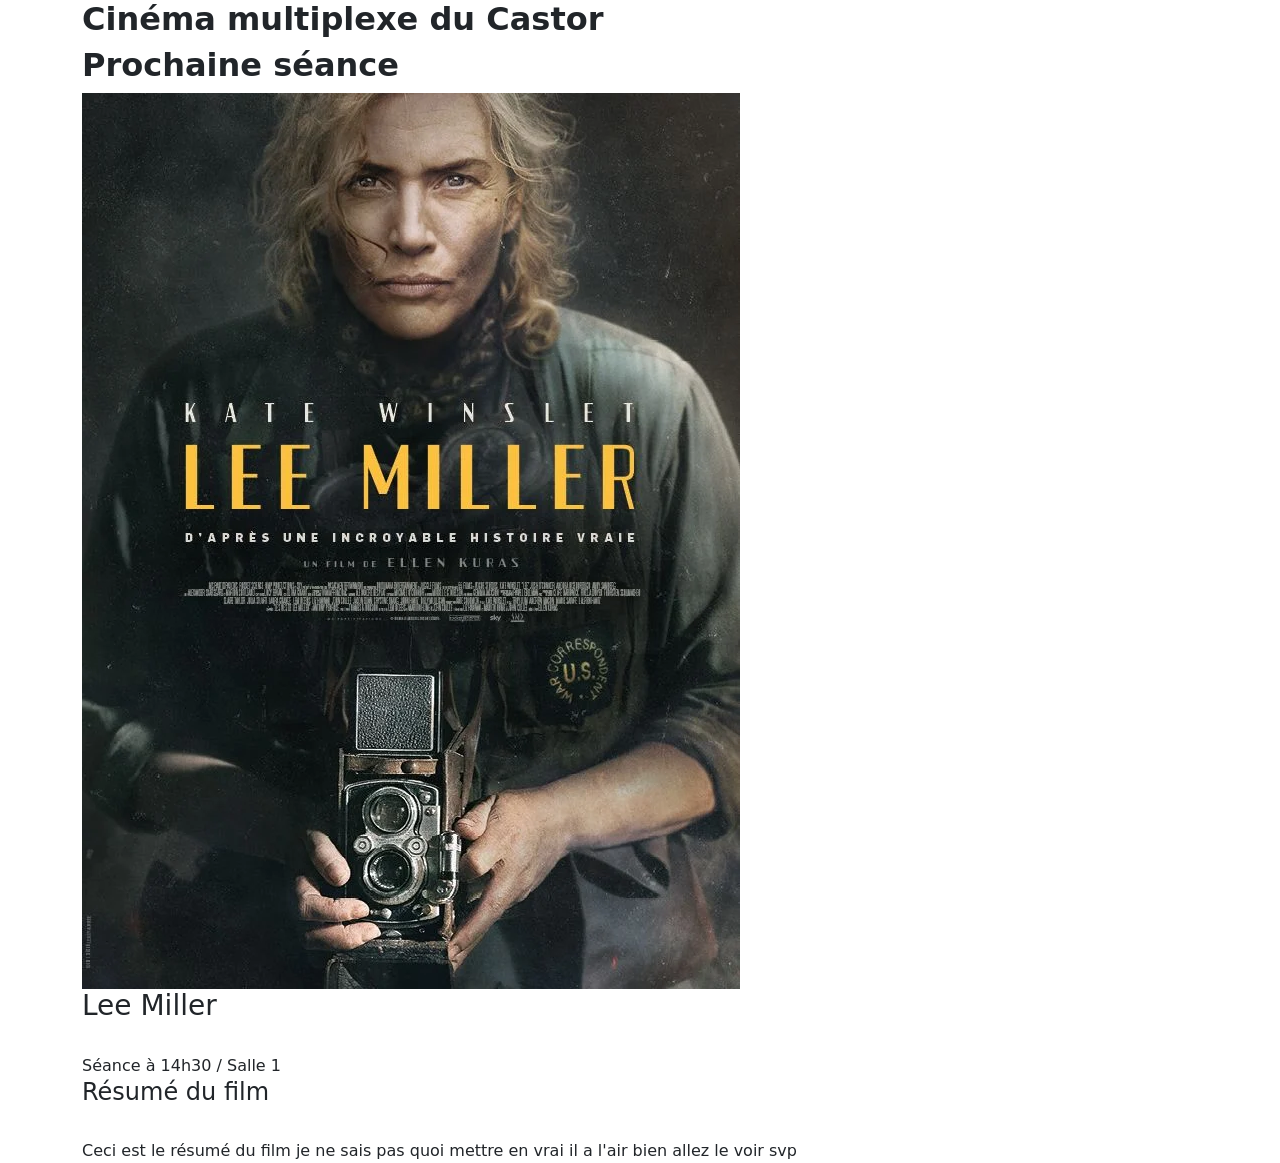
==== html/index.html @ 02dbef42 "j'ai commencé la page 'index.html'" ====
<!DOCTYPE html>
<html lang="fr">
<head>
    <meta charset="utf-8">
    <meta name="viewport" content="width=device-width, initial-scale=1">
    <title>Bootstrap demo</title>
    <link href="https://cdn.jsdelivr.net/npm/bootstrap@5.3.8/dist/css/bootstrap.min.css" rel="stylesheet"
          crossorigin="anonymous">
</head>
<body>
<div class="container">
    <div class="row">
        <h2><strong>Cinéma multiplexe du Castor</strong></h2>
    </div>
    <div class="row">
        <h2><strong>Prochaine séance</strong></h2>
    </div>
    <div class="row">
        <div class="col-sm-6 col-lg-9 bordure"><img src="images/affiche-leemiller.png" class="img-fluid"></div>
        <div class="col-sm-6 col-lg-9 bordure">
            <h3 class="film">Lee Miller</h3>
            <br>
            Séance à 14h30 / Salle 1
            <br>
            <h4>Résumé du film</h4>
            <br>
            Ceci est le résumé du film je ne sais pas quoi mettre en vrai il a l'air bien allez le voir svp
        </div>
    </div>
</div>
<script src="https://cdn.jsdelivr.net/npm/bootstrap@5.3.8/dist/js/bootstrap.bundle.min.js"
        integrity="sha384-FKyoEForCGlyvwx9Hj09JcYn3nv7wiPVlz7YYwJrWVcXK/BmnVDxM+D2scQbITxI"
        crossorigin="anonymous"></script>
<script src="https://cdn.jsdelivr.net/npm/@popperjs/core@2.11.8/dist/umd/popper.min.js"
        integrity="sha384-I7E8VVD/ismYTF4hNIPjVp/Zjvgyol6VFvRkX/vR+Vc4jQkC+hVqc2pM8ODewa9r"
        crossorigin="anonymous"></script>
<script src="https://cdn.jsdelivr.net/npm/bootstrap@5.3.8/dist/js/bootstrap.min.js" crossorigin="anonymous"></script>
</body>
</html>
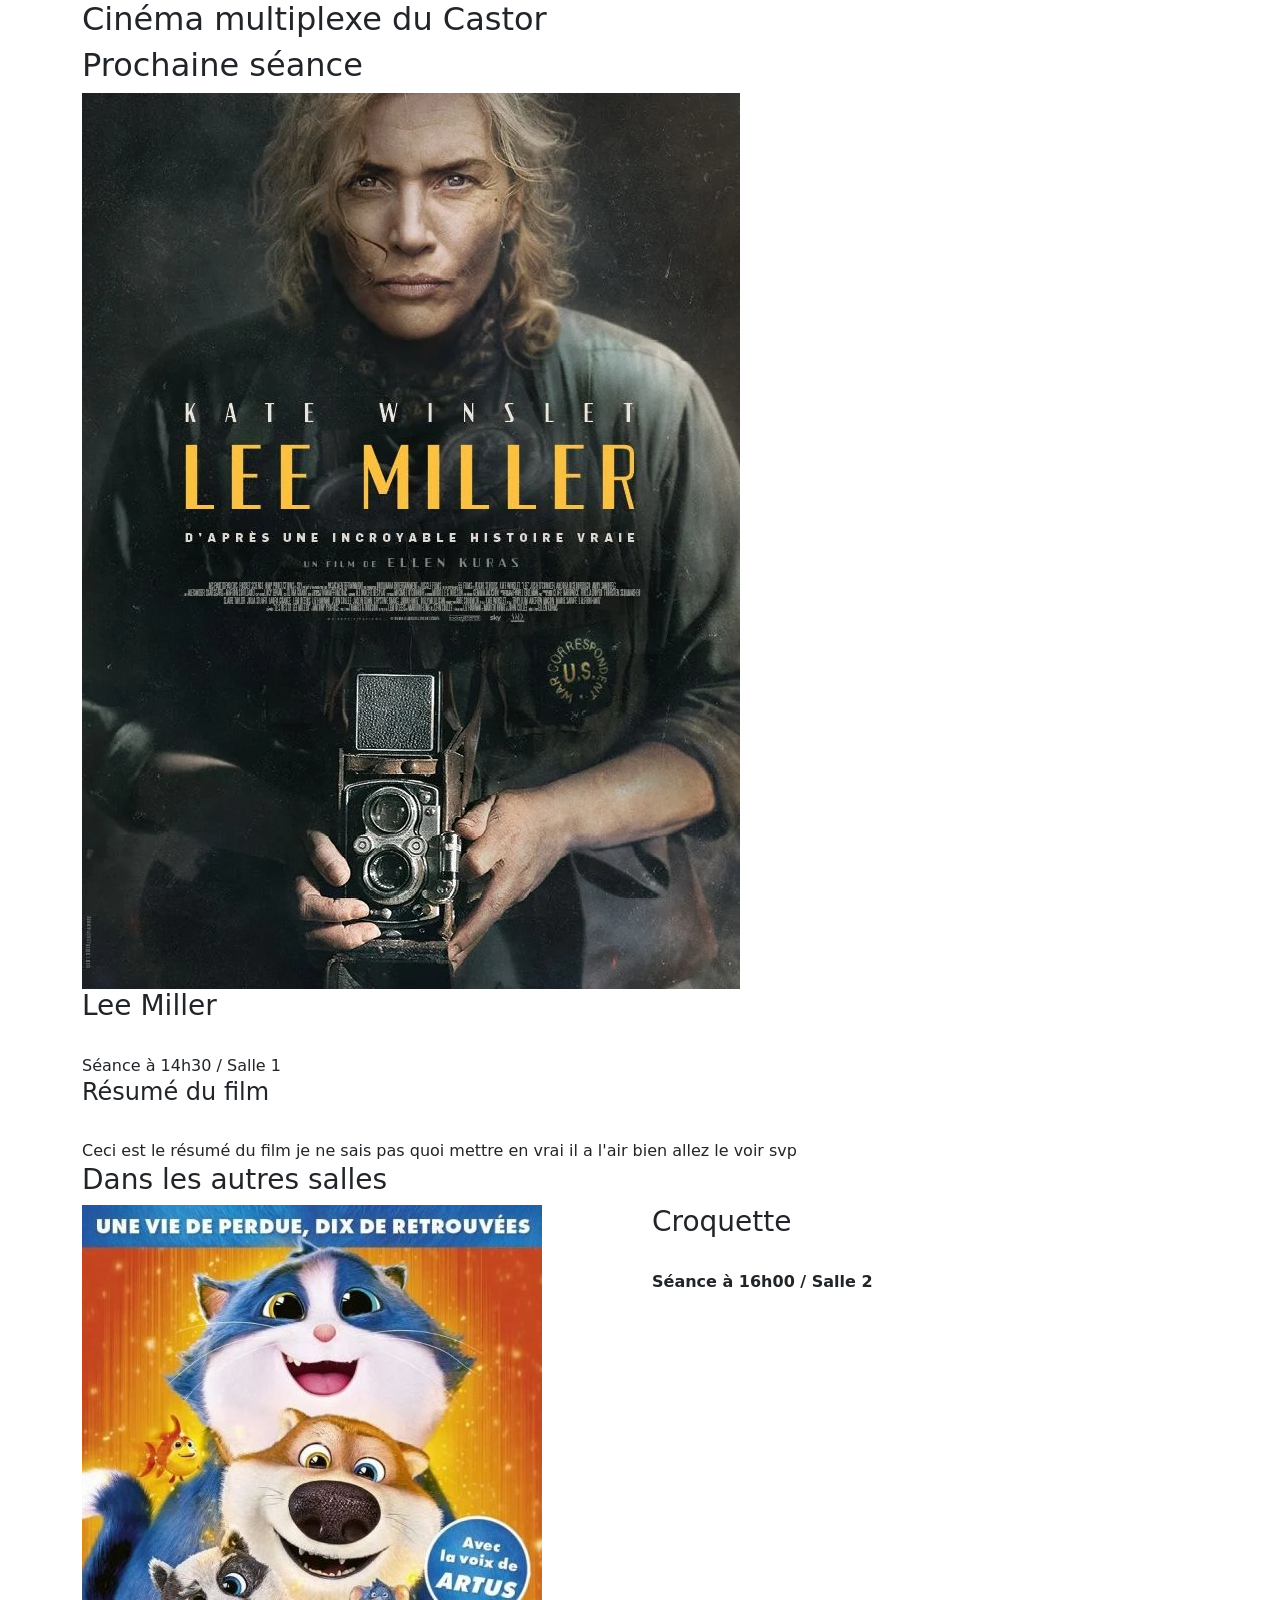
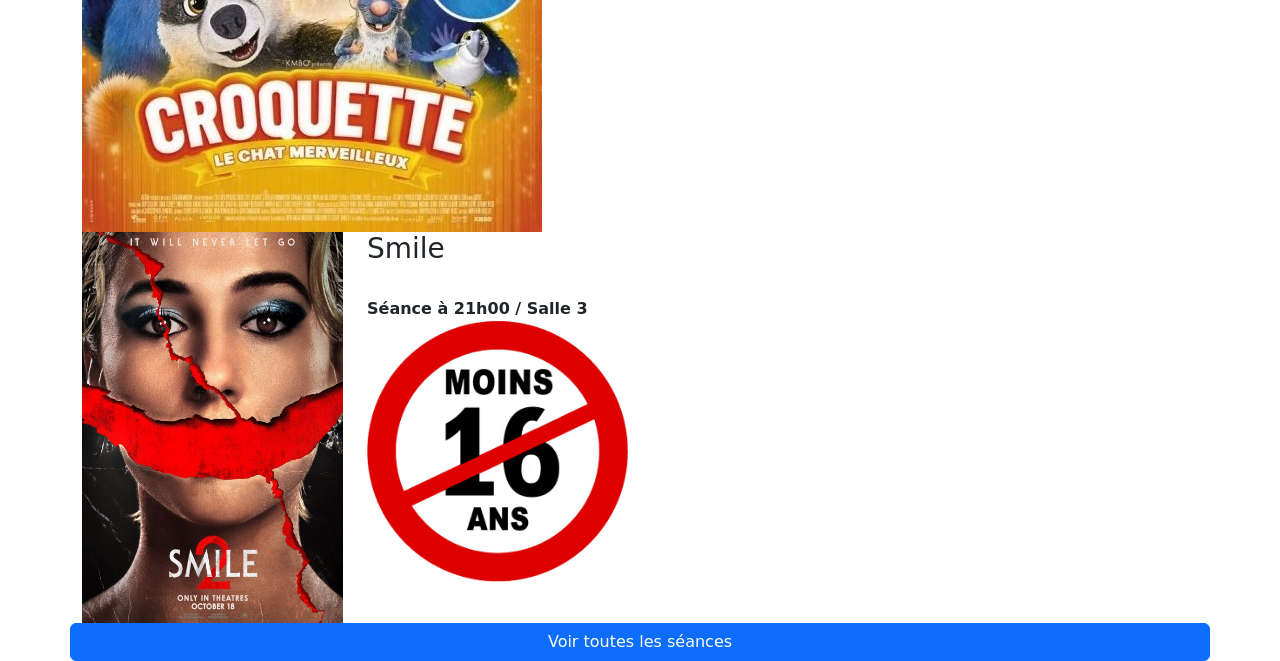
==== commit bd8d8a20: "création des pages films" ====
--- a/html/index.html
+++ b/html/index.html
@@ -9,12 +9,8 @@
 </head>
 <body>
 <div class="container">
-    <div class="row">
-        <h2><strong>Cinéma multiplexe du Castor</strong></h2>
-    </div>
-    <div class="row">
-        <h2><strong>Prochaine séance</strong></h2>
-    </div>
+        <h2>Cinéma multiplexe du Castor</h2>
+        <h2>Prochaine séance</h2>
     <div class="row">
         <div class="col-sm-6 col-lg-9 bordure"><img src="images/affiche-leemiller.png" class="img-fluid"></div>
         <div class="col-sm-6 col-lg-9 bordure">
@@ -28,6 +24,27 @@
         </div>
     </div>
 </div>
+
+<div class="container">
+        <h3>Dans les autres salles</h3>
+    <div class="row">
+        <div class="col-sm-3 col-lg-6 bordure"><img src="images/affiche-croquette.jpg" class="img-fluid"></div>
+        <div class="col-sm-3 col-lg-6 bordure">
+            <h3 class="film">Croquette</h3>
+            <br>
+            <strong>Séance à 16h00 / Salle 2</strong>
+        </div>
+        <div class="col-sm-3 col-lg-3 bordure"><img src="images/affiche-smile.jpg" class="img-fluid"></div>
+        <div class="col-sm-3 col-lg-3 bordure">
+            <h3 class="film">Smile</h3>
+            <br>
+            <strong>Séance à 21h00 / Salle 3</strong>
+            <img src="images/interdiction-moins-de-16-ans.png" class="img-fluid"></div>
+    </div>
+    <div class="row">
+        <a href="seances.html" class="btn btn-primary">Voir toutes les séances</a>
+    </div>
+</div>
 <script src="https://cdn.jsdelivr.net/npm/bootstrap@5.3.8/dist/js/bootstrap.bundle.min.js"
         integrity="sha384-FKyoEForCGlyvwx9Hj09JcYn3nv7wiPVlz7YYwJrWVcXK/BmnVDxM+D2scQbITxI"
         crossorigin="anonymous"></script>
@@ -36,4 +53,44 @@
         crossorigin="anonymous"></script>
 <script src="https://cdn.jsdelivr.net/npm/bootstrap@5.3.8/dist/js/bootstrap.min.js" crossorigin="anonymous"></script>
 </body>
-</html>+</html>
+
+
+
+
+
+
+
+
+
+
+
+
+
+
+
+
+
+
+
+
+
+
+
+
+
+
+
+
+
+
+
+
+
+
+
+
+
+
+
+
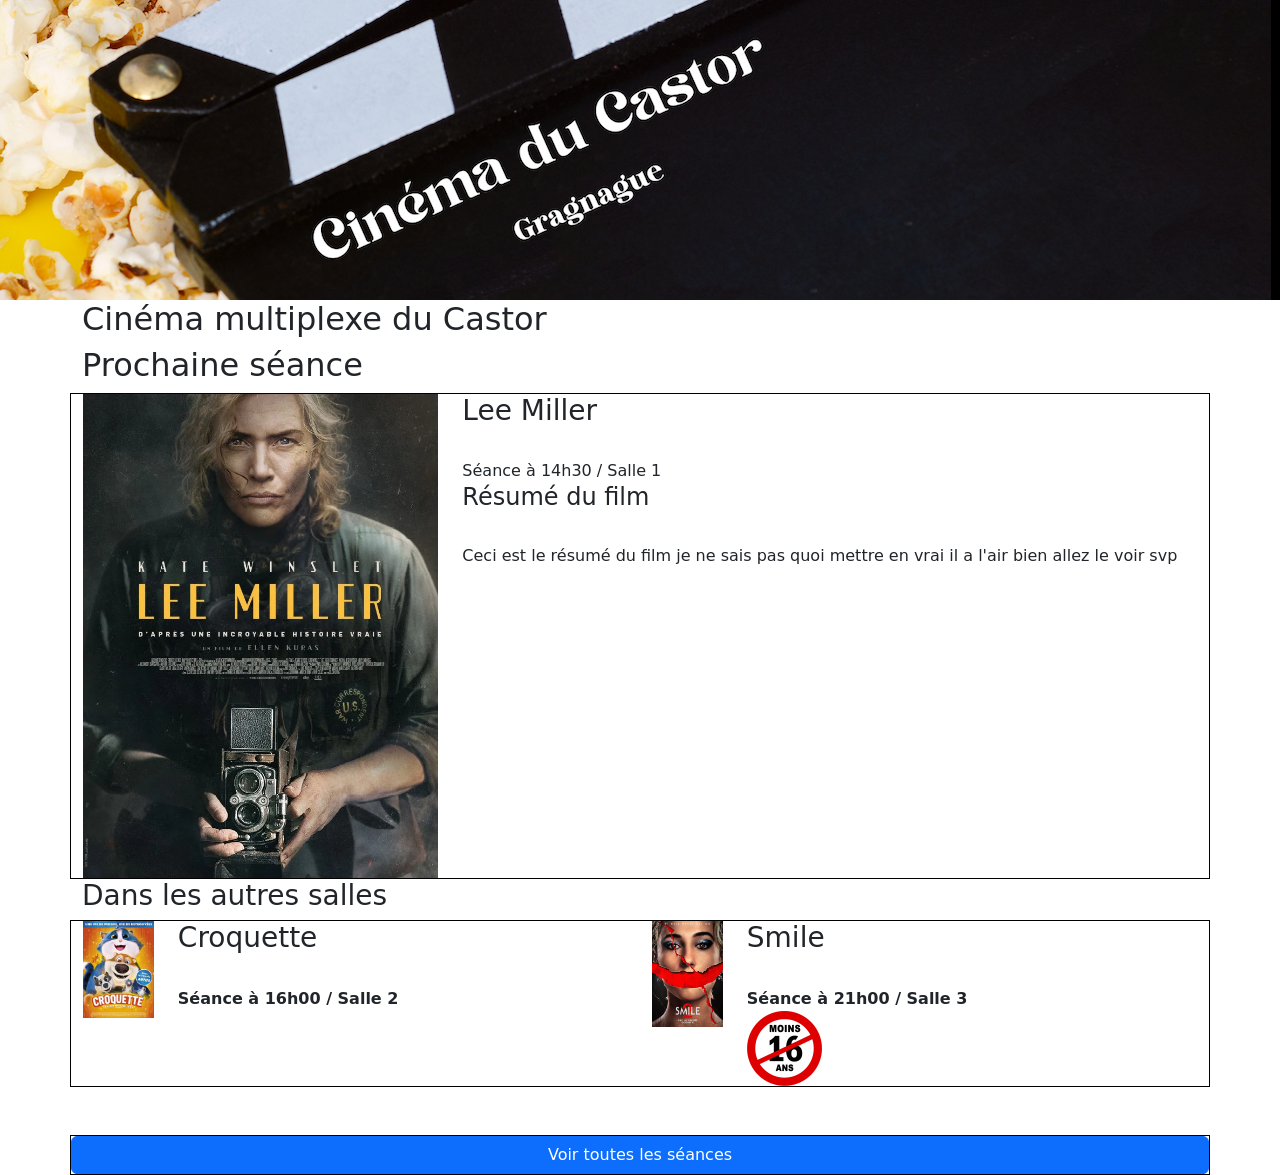
==== commit 55214a3a: "création du fichier 'style.css'" ====
--- a/html/index.html
+++ b/html/index.html
@@ -4,16 +4,19 @@
     <meta charset="utf-8">
     <meta name="viewport" content="width=device-width, initial-scale=1">
     <title>Bootstrap demo</title>
-    <link href="https://cdn.jsdelivr.net/npm/bootstrap@5.3.8/dist/css/bootstrap.min.css" rel="stylesheet"
-          crossorigin="anonymous">
+    <link href="https://cdn.jsdelivr.net/npm/bootstrap@5.3.8/dist/css/bootstrap.min.css" rel="stylesheet" crossorigin="anonymous">
+    <link rel="stylesheet" href="style.css">
 </head>
 <body>
+<header>
+    <img src="images/banner.png">
+</header>
 <div class="container">
-        <h2>Cinéma multiplexe du Castor</h2>
-        <h2>Prochaine séance</h2>
+    <h2>Cinéma multiplexe du Castor</h2>
+    <h2>Prochaine séance</h2>
     <div class="row">
-        <div class="col-sm-6 col-lg-9 bordure"><img src="images/affiche-leemiller.png" class="img-fluid"></div>
-        <div class="col-sm-6 col-lg-9 bordure">
+        <div class="col-sm-4 bordure"><img src="images/affiche-leemiller.png" class="img-fluid"></div>
+        <div class="col-sm-8 bordure">
             <h3 class="film">Lee Miller</h3>
             <br>
             Séance à 14h30 / Salle 1
@@ -28,21 +31,23 @@
 <div class="container">
         <h3>Dans les autres salles</h3>
     <div class="row">
-        <div class="col-sm-3 col-lg-6 bordure"><img src="images/affiche-croquette.jpg" class="img-fluid"></div>
-        <div class="col-sm-3 col-lg-6 bordure">
+        <div class="col-sm-1 bordure"><img src="images/affiche-croquette.jpg" class="img-fluid"></div>
+        <div class="col-sm-5 bordure">
             <h3 class="film">Croquette</h3>
             <br>
             <strong>Séance à 16h00 / Salle 2</strong>
         </div>
-        <div class="col-sm-3 col-lg-3 bordure"><img src="images/affiche-smile.jpg" class="img-fluid"></div>
-        <div class="col-sm-3 col-lg-3 bordure">
+        <div class="col-sm-1 bordure"><img src="images/affiche-smile.jpg" class="img-fluid"></div>
+        <div class="col-sm-5 bordure">
             <h3 class="film">Smile</h3>
             <br>
             <strong>Séance à 21h00 / Salle 3</strong>
-            <img src="images/interdiction-moins-de-16-ans.png" class="img-fluid"></div>
+            <img src="images/interdiction-moins-de-16-ans.png" class="img-smile"></div>
     </div>
+    <br>
+    <br>
     <div class="row">
-        <a href="seances.html" class="btn btn-primary">Voir toutes les séances</a>
+        <a href="seances.html?_ijt=5o2divvaokm5s4916u6napdsb8&_ij_reload=RELOAD_ON_SAVE" class="btn btn-primary">Voir toutes les séances</a>
     </div>
 </div>
 <script src="https://cdn.jsdelivr.net/npm/bootstrap@5.3.8/dist/js/bootstrap.bundle.min.js"
--- a/html/style.css
+++ b/html/style.css
@@ -0,0 +1,23 @@
+header{
+    background: black;
+}
+
+.row{
+    border: 1px solid black;
+}
+
+.btn-primary:hover{
+    background-color: white;
+    color: blue;
+}
+
+.img-smile{
+    width: 75px;
+    height: 75px;
+    display: flow;
+}
+
+.img-smile:hover{
+    height: 125px;
+    width: 125px;
+}
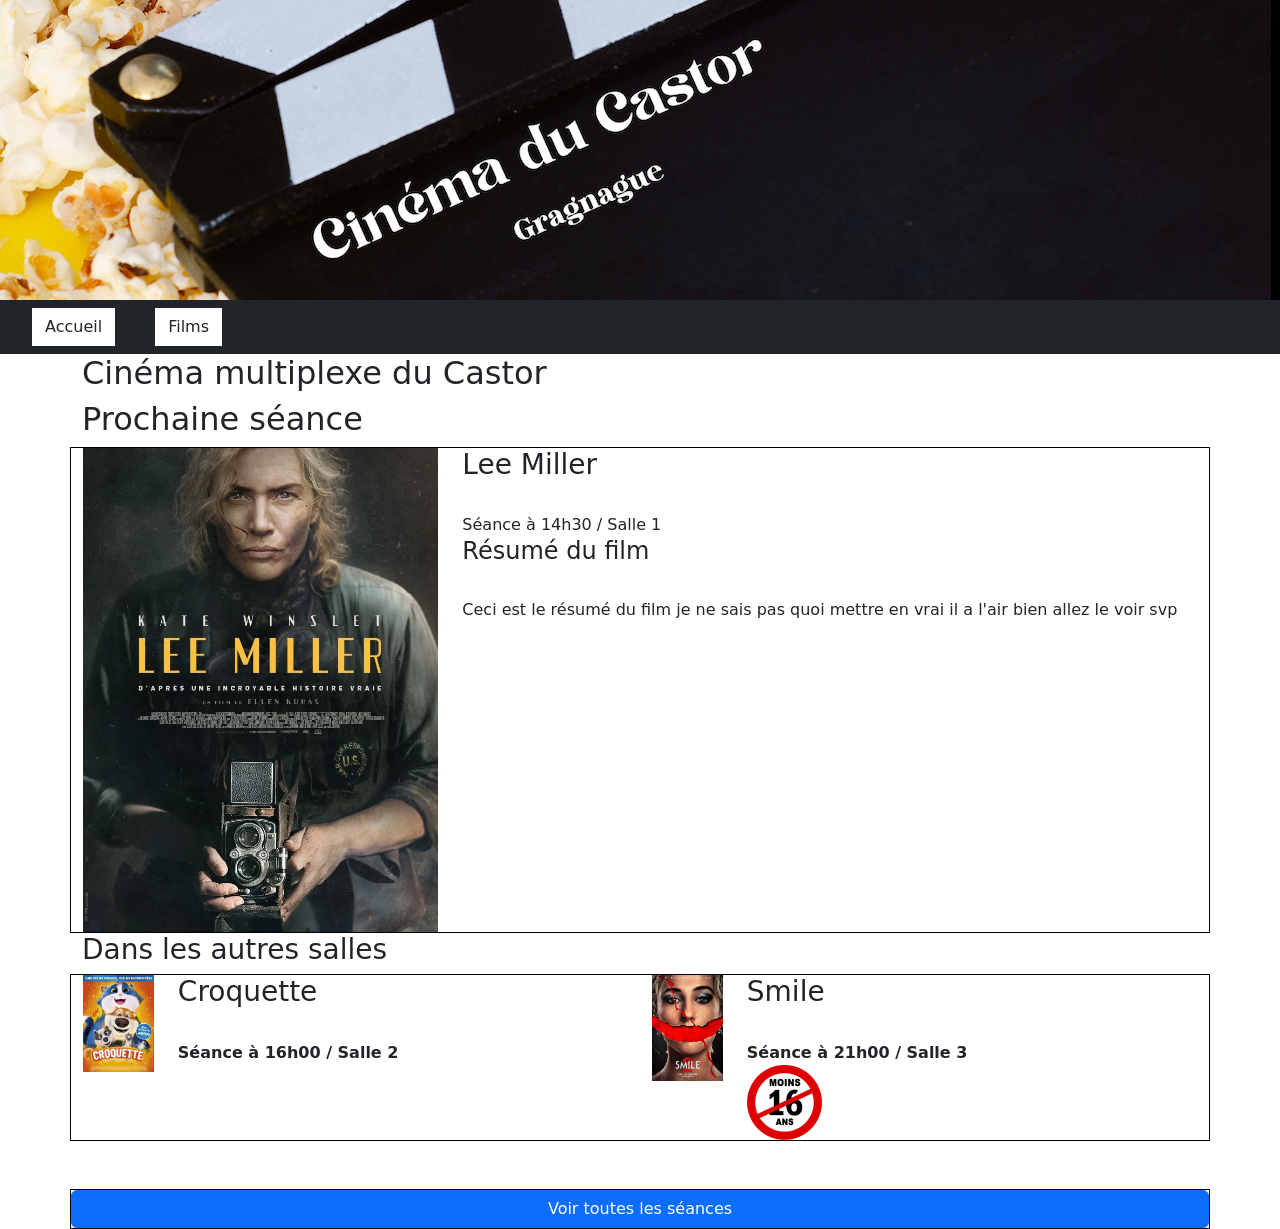
==== commit 5b2b58ff: "Barre de navigation" ====
--- a/html/index.html
+++ b/html/index.html
@@ -11,6 +11,19 @@
 <header>
     <img src="images/banner.png">
 </header>
+<nav class="navbar navbar-expand-sm bg-dark navbar-dark">
+    <div class="container-fluid">
+        <button class="navbar-toggler" type="button" data-bs-toggle="collapse" data-bs-target="#menu">
+            <span class="navbar-toggler-icon"></span>
+        </button>
+        <div class="collapse navbar-collapse" id="menu">
+            <ul class="navbar-nav text-white">
+                <li class="nav-item"><a class="btn" href="index.html">Accueil</a></li>
+                <li class="nav-item"><a class="btn" href="seances.html">Films</a></li>
+            </ul>
+        </div>
+    </div>
+</nav>
 <div class="container">
     <h2>Cinéma multiplexe du Castor</h2>
     <h2>Prochaine séance</h2>
@@ -27,9 +40,8 @@
         </div>
     </div>
 </div>
-
 <div class="container">
-        <h3>Dans les autres salles</h3>
+    <h3>Dans les autres salles</h3>
     <div class="row">
         <div class="col-sm-1 bordure"><img src="images/affiche-croquette.jpg" class="img-fluid"></div>
         <div class="col-sm-5 bordure">
@@ -57,6 +69,7 @@
         integrity="sha384-I7E8VVD/ismYTF4hNIPjVp/Zjvgyol6VFvRkX/vR+Vc4jQkC+hVqc2pM8ODewa9r"
         crossorigin="anonymous"></script>
 <script src="https://cdn.jsdelivr.net/npm/bootstrap@5.3.8/dist/js/bootstrap.min.js" crossorigin="anonymous"></script>
+</div>
 </body>
 </html>
 
--- a/html/style.css
+++ b/html/style.css
@@ -6,7 +6,7 @@
     border: 1px solid black;
 }
 
-.btn-primary:hover{
+.btn:hover{
     background-color: white;
     color: blue;
 }
@@ -20,4 +20,10 @@
 .img-smile:hover{
     height: 125px;
     width: 125px;
+}
+
+.nav-item{
+    margin-left: 20px;
+    margin-right: 20px;
+    background: white;
 }
